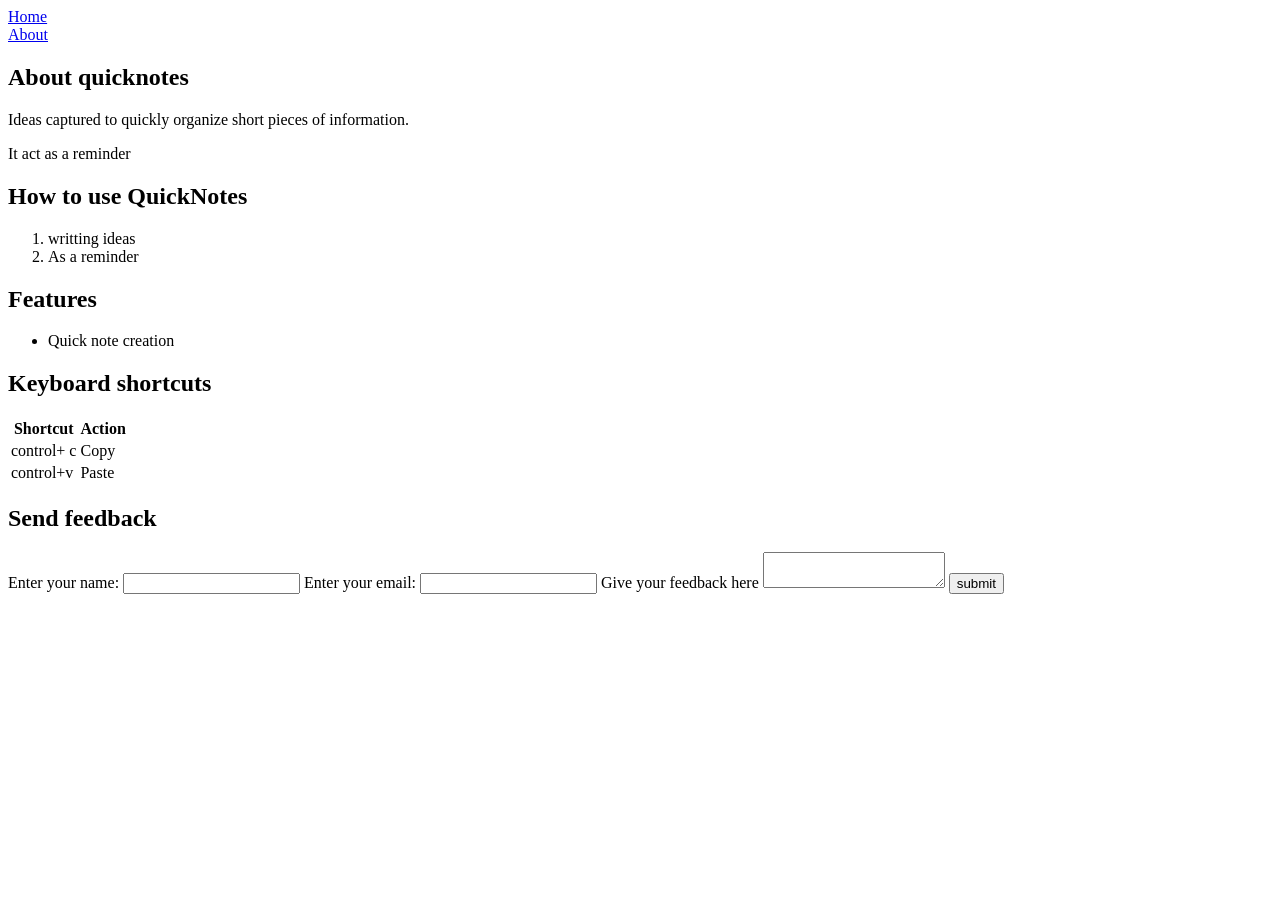
==== day1/about.html @ b7a4602e "Day1 assignment" ====
<!DOCTYPE html>
<html lang="en">
<head>
    <meta charset="UTF-8">
    <meta name="viewport" content="width=device-width, initial-scale=1.0">
    <title>About QuickNotes</title>
</head>
<body>
    <header>
        <nav><a href="index.html">Home</a></nav>
        <nav><a href="about.html">About</a></nav>
    </header>
    <main>
        <h2>About quicknotes</h2>
        <p>Ideas captured to quickly organize short pieces of information. </p>
        <p>It act as a reminder</p>
    </main>
    <section>
        <h2>How to use QuickNotes</h2>
        <ol>
            <li>writting ideas</li>
            <li>As a reminder</li>
        </ol>
    </section>
    <section>
        <h2>Features</h2>
        <ul>
            <li>Quick note creation</li>
        </ul>
    </section>
    <section>
        <h2>Keyboard shortcuts</h2>
        <table>
            <thead>
                <tr>
                    <th>Shortcut</th>
                    <th>Action</th>
                </tr>  
            </thead> 
            <tbody>
            <tr>
                <td>control+ c</td>
                <td>Copy</td>
            </tr> 
            <tr>
                <td>control+v</td>
                <td>Paste</td>
            </tr>
            </tbody>
        </table>
    </section>
    <section>
        <h2>Send feedback</h2>
        <form action="">
            <label for="name">Enter your name:</label>
            <input type="text" id="name" required>
            <label for="email">Enter your email:</label>
            <input type="email" id="email" required>
            <label for="message">Give your feedback here</label>
            <textarea name="message" id="messageText" required></textarea>
            <button type="button">submit</button>

        </form>
    </section>
</body>
</html>
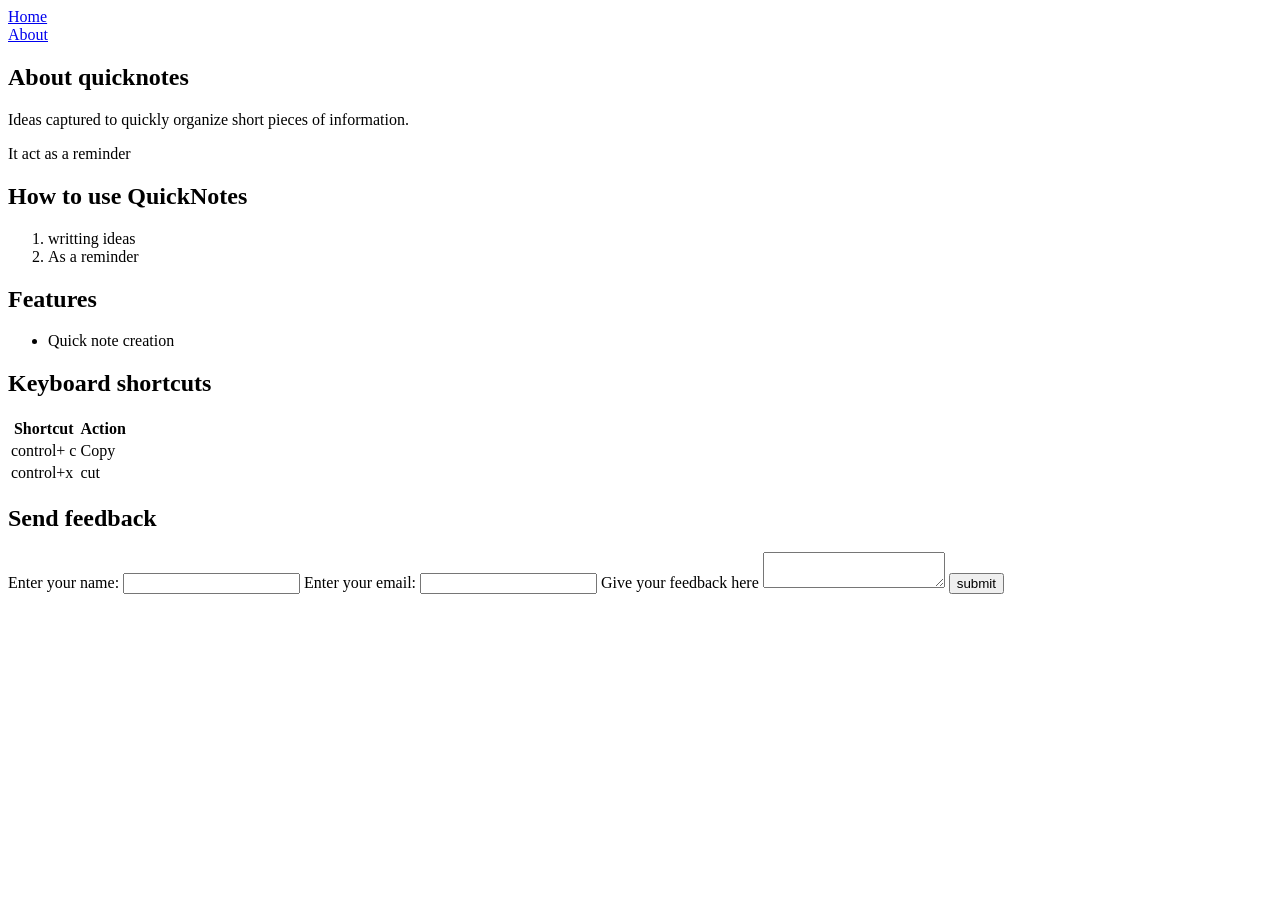
==== commit b88554d3: "day1 assignment" ====
--- a/day1/about.html
+++ b/day1/about.html
@@ -43,8 +43,8 @@
                 <td>Copy</td>
             </tr> 
             <tr>
-                <td>control+v</td>
-                <td>Paste</td>
+                <td>control+x</td>
+                <td>cut</td>
             </tr>
             </tbody>
         </table>
